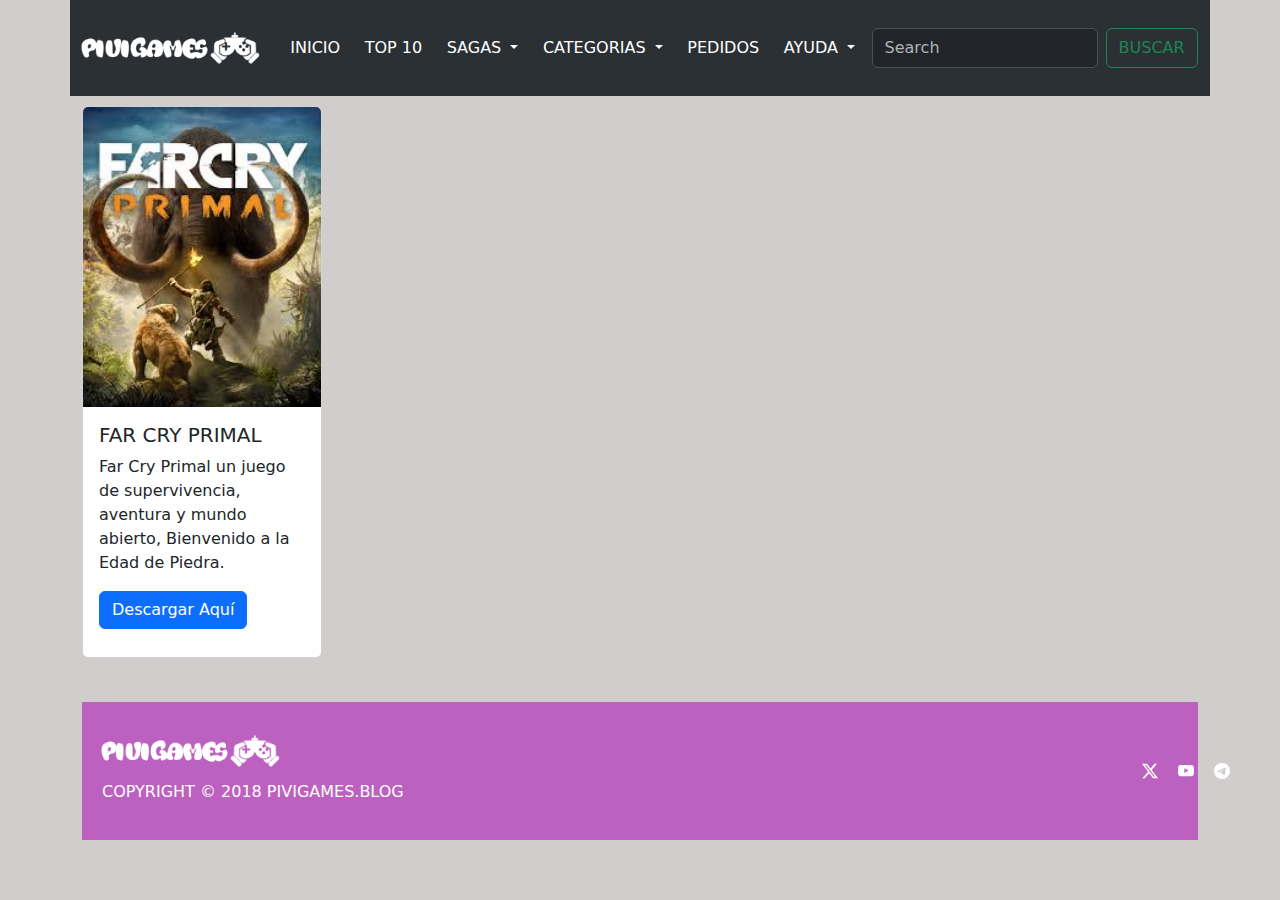
==== ADVENTUR.html @ d3bbd005 "Creacion pagina aventuras" ====
<!DOCTYPE html>
<html lang="es">

<head>
    <meta charset="UTF-8">
    <meta name="viewport" content="width=device-width, initial-scale=1.0">
    <link rel="stylesheet" href="css/bootstrap.css">
    <link rel="stylesheet" href="Proyecto Final/index.css">
    <link rel="stylesheet" href="index.css">
    <title>PIVIGAYS</title>
    <link rel="icon" href="controlador.png">
    <script src="js/bootstrap.bundle.js"></script>
</head>

<body>

    <div class="container">
        <header>

            <div class="row">
                <nav class="navbar navbar-expand-lg bg-body-tertiary" data-bs-theme="dark">
                    <img src="logo.png" class="LOGO" alt="...">

                    <button class="navbar-toggler" type="button" data-bs-toggle="collapse"
                        data-bs-target="#navbarNavDropdown" aria-controls="navbarNavDropdown" aria-expanded="false"
                        aria-label="Toggle navigation">
                        <span class="navbar-toggler-icon"></span>
                    </button>


                    <div class="collapse navbar-collapse row justify-content-between" id="navbarNavDropdown">

                        <ul class="navbar-nav">
                            <li class="nav-item">
                                <a class="nav-link active" aria-current="page" href="Index.html">INICIO</a>
                            </li>

                            <li class="nav-item">
                                <a class="nav-link active" aria-current="page" href="Index.html">TOP 10</a>
                            </li>

                            <li class="nav-item dropdown">
                                <a class="nav-link active dropdown-toggle" href="#" role="button"
                                    data-bs-toggle="dropdown" aria-expanded="false">SAGAS
                                </a>

                                <ul class="dropdown-menu">
                                    <li><a class="dropdown-item" href="SAGA1.html">SAGA ASSASSINS CREED</a></li>
                                    <li><a class="dropdown-item" href="#">SAGA HORIZON</a></li>
                                    <li><a class="dropdown-item" href="SAGA3.html">SAGA FIFA</a></li>
                                </ul>
                            </li>


                            <li class="nav-item dropdown">
                                <a class="nav-link  active dropdown-toggle" href="#" role="button"
                                    data-bs-toggle="dropdown" aria-expanded="false">CATEGORIAS
                                </a>

                                <ul class="dropdown-menu">
                                    <li><a class="dropdown-item" href="MA.html">MUNDO ABERTOS</a></li>
                                    <li><a class="dropdown-item" href="ADVENTUR.html">AVENTURAS</a></li>
                                    <li><a class="dropdown-item" href="#">RPG</a></li>
                                </ul>
                            </li>

                            <li class="nav-item">
                                <a class="nav-link active" href="#">PEDIDOS</a>
                            </li>

                            <li class="nav-item dropdown">
                                <a class="nav-link active dropdown-toggle" href="#" role="button"
                                    data-bs-toggle="dropdown" aria-expanded="false">AYUDA </a>

                                <ul class="dropdown-menu">
                                    <li><a class="dropdown-item" href="https://pivigames.blog/como-descargar/">¿Como
                                            descargar?</a></li>
                                    <li><a class="dropdown-item" href="https://pivigames.blog/tutoria-2/">¿Como
                                            instalar?</a></li>
                                    <li><a class="dropdown-item"
                                            href="https://pivigames.blog/programas-necesario-para-pc/">Programas
                                            necesarios para instalar</a></li>
                                </ul>
                            </li>
                            <form class="d-flex" role="search">
                                <input class="form-control me-2" type="search" placeholder="Search" aria-label="Search">
                                <button class="btn btn-outline-success" type="submit">BUSCAR</button>
                            </form>

                        </ul>
                    </div>
                </nav>

            </div>
            </nav>
        </header>




















        <main>
            <section>
                <div class="row">

                    <div class="col">
                        <div class="card" style="width:15rem; margin-top:10px;">
                            <img src="FAR CRY PRIMAL.jpeg" class="card-img-top Fotitos" alt="...">
                            <div class="card-body">
                                <h5 class="card-title">FAR CRY PRIMAL</h5>
                                <p class="card-text">Far Cry Primal un juego de supervivencia, aventura y mundo abierto, Bienvenido a la Edad de Piedra.</p>
                                <a href="https://pivigames.blog/far-cry-primal-apex-edition/"
                                    class="btn btn-primary">Descargar Aquí</a>
                            </div>
                        </div>
                    </div>














                </div>
                <p><br></p>

              

            </section>
        </main>




























        <footer>
            <div class="row">
                <img src="logo.png" class="LOGO" alt="...">
                <p>COPYRIGHT © 2018 PIVIGAMES.BLOG</p>
              
            </div>
            <div class="row">
                <div class="subfooter">
                    <div class="elementos">
                        <svg xmlns="http://www.w3.org/2000/svg" width="16" height="16" fill="currentColor" class="bi bi-twitter-x" viewBox="0 0 16 16">
                            <path d="M12.6.75h2.454l-5.36 6.142L16 15.25h-4.937l-3.867-5.07-4.425 5.07H.316l5.733-6.57L0 .75h5.063l3.495 4.633L12.601.75Zm-.86 13.028h1.36L4.323 2.145H2.865z"/>
                        </svg>
                    </div>
                    <div class="elementos">
                        <svg xmlns="http://www.w3.org/2000/svg" width="16" height="16" fill="currentColor" class="bi bi-youtube" viewBox="0 0 16 16">
                        <path d="M8.051 1.999h.089c.822.003 4.987.033 6.11.335a2.01 2.01 0 0 1 1.415 1.42c.101.38.172.883.22 1.402l.01.104.022.26.008.104c.065.914.073 1.77.074 1.957v.075c-.001.194-.01 1.108-.082 2.06l-.008.105-.009.104c-.05.572-.124 1.14-.235 1.558a2.01 2.01 0 0 1-1.415 1.42c-1.16.312-5.569.334-6.18.335h-.142c-.309 0-1.587-.006-2.927-.052l-.17-.006-.087-.004-.171-.007-.171-.007c-1.11-.049-2.167-.128-2.654-.26a2.01 2.01 0 0 1-1.415-1.419c-.111-.417-.185-.986-.235-1.558L.09 9.82l-.008-.104A31 31 0 0 1 0 7.68v-.123c.002-.215.01-.958.064-1.778l.007-.103.003-.052.008-.104.022-.26.01-.104c.048-.519.119-1.023.22-1.402a2.01 2.01 0 0 1 1.415-1.42c.487-.13 1.544-.21 2.654-.26l.17-.007.172-.006.086-.003.171-.007A100 100 0 0 1 7.858 2zM6.4 5.209v4.818l4.157-2.408z"/>
                        </svg>
                    </div>
                    <div class="elementos">
                      <svg xmlns="http://www.w3.org/2000/svg" width="16" height="16" fill="currentColor" class="bi bi-telegram" viewBox="0 0 16 16">
                        <path d="M16 8A8 8 0 1 1 0 8a8 8 0 0 1 16 0M8.287 5.906q-1.168.486-4.666 2.01-.567.225-.595.442c-.03.243.275.339.69.47l.175.055c.408.133.958.288 1.243.294q.39.01.868-.32 3.269-2.206 3.374-2.23c.05-.012.12-.026.166.016s.042.12.037.141c-.03.129-1.227 1.241-1.846 1.817-.193.18-.33.307-.358.336a8 8 0 0 1-.188.186c-.38.366-.664.64.015 1.088.327.216.589.393.85.571.284.194.568.387.936.629q.14.092.27.187c.331.236.63.448.997.414.214-.02.435-.22.547-.82.265-1.417.786-4.486.906-5.751a1.4 1.4 0 0 0-.013-.315.34.34 0 0 0-.114-.217.53.53 0 0 0-.31-.093c-.3.005-.763.166-2.984 1.09"/>
                      </svg>
                    </div>
                 </div>
            </div>
        </footer>




    </div>
</body>

</html>
---- index.css ----
body {
    background:#d1cdcd 
}

.LOGO {
    padding: 10px;
    width: 200px;
    /* Cambia el ancho de la imagen a 200 píxeles */
    height: auto;
    /* Mantiene la proporción de la imagen */
}

.nav {
    background-color: blue;
    /* Cambia el color de fondo a azul */
}

.navbar-nav{
    padding: 20px;
}

.card-img-top{
    width: 100%;
    height: 300px;
}

.card-body{
    height: 250px;
}

.row2{
    height: 100%;
    margin: 0;
    display: flex;
    justify-content: center;
    align-items: center;
}

ul.navbar-nav{
    display: flex;
    justify-content: space-around;
} 


#formu1{
    font-size: 30px;
    padding: 15px;
}



footer {
    background-color: rgb(189, 97, 192);
    color: white;
    padding: 20px;
    margin-top: 20px;

    flex-grow: 1;
    order: 3;
    display: flex;
    justify-content: space-between;
    }
    
    .imgfooter { 
        width: 20px;
    }
    
    .imgfooter:hover {
        transform: scale(2,2);
    }
    
    .subfooter { 
        width: 60px;
        display: flex;
        justify-content: flex-start;
        align-items: center;
    }

    .elementos{
    margin-right: 20px;
    }
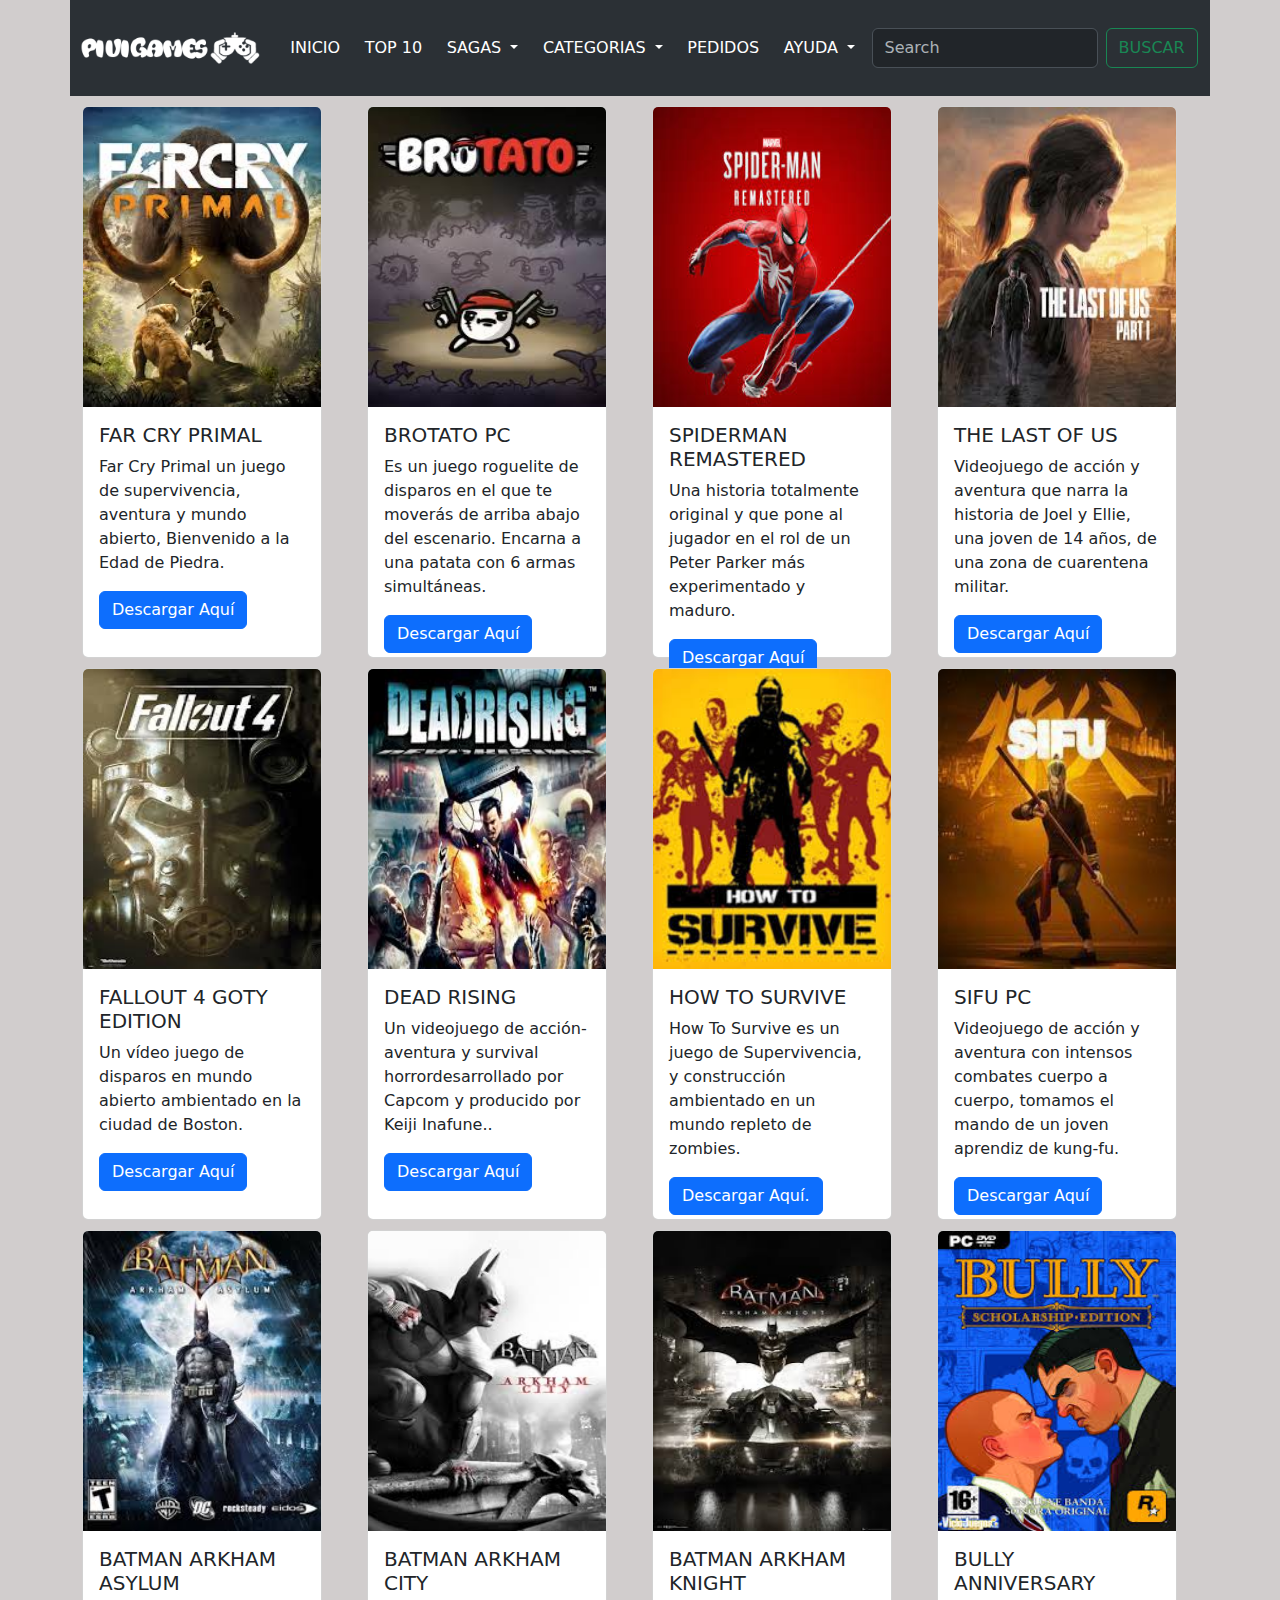
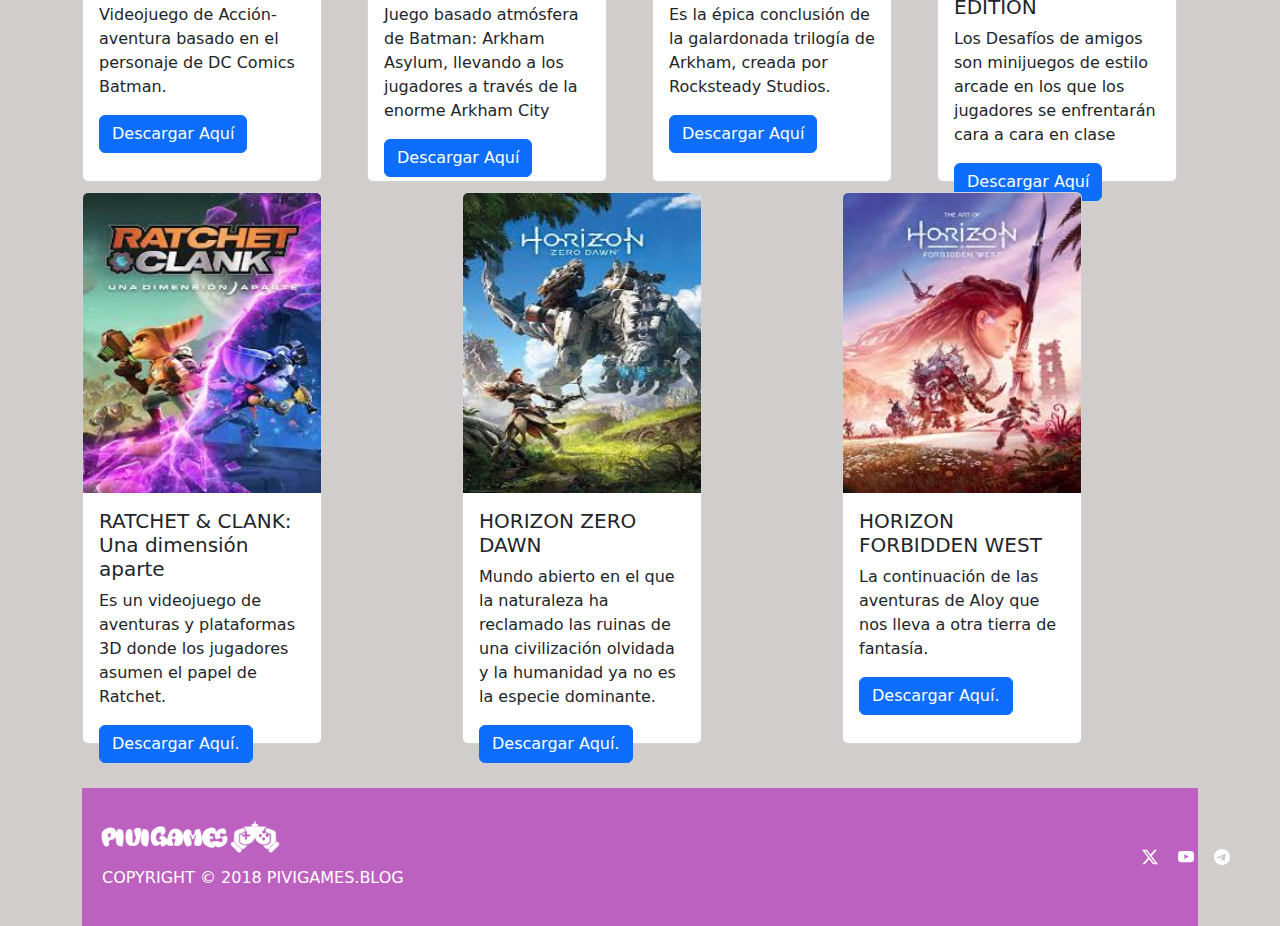
==== commit 6521ac2f: "Ultimos Juegos." ====
--- a/ADVENTUR.html
+++ b/ADVENTUR.html
@@ -7,7 +7,7 @@
     <link rel="stylesheet" href="css/bootstrap.css">
     <link rel="stylesheet" href="Proyecto Final/index.css">
     <link rel="stylesheet" href="index.css">
-    <title>PIVIGAYS</title>
+    <title>PIVIGAMES</title>
     <link rel="icon" href="controlador.png">
     <script src="js/bootstrap.bundle.js"></script>
 </head>
@@ -130,6 +130,179 @@
                         </div>
                     </div>
 
+                    <div class="col">
+                        <div class="card" style="width:15rem; margin-top:10px;">
+                            <img src="brotato.jpg" class="card-img-top Fotitos" alt="...">
+                            <div class="card-body">
+                                <h5 class="card-title">BROTATO PC</h5>
+                                <p class="card-text">Es un juego roguelite de disparos en el que te moverás de arriba abajo del escenario. Encarna a una patata con 6 armas simultáneas.</p>
+                                <a href="https://pivigames.blog/brotato-pc-espanol/"
+                                    class="btn btn-primary">Descargar Aquí</a>
+                            </div>
+                        </div>
+                    </div>
+
+                    <div class="col">
+                        <div class="card" style="width:15rem; margin-top:10px;">
+                            <img src="spider.jpg" class="card-img-top Fotitos" alt="...">
+                            <div class="card-body">
+                                <h5 class="card-title">SPIDERMAN REMASTERED</h5>
+                                <p class="card-text">Una historia totalmente original y que pone al jugador en el rol de un Peter Parker más experimentado y maduro.</p>
+                                <a href="https://pivigames.blog/rem7889562023/"
+                                    class="btn btn-primary">Descargar Aquí</a>
+                            </div>
+                        </div>
+                    </div>
+
+                    <div class="col">
+                        <div class="card" style="width:15rem; margin-top:10px;">
+                            <img src="THE LAST OF US.jpg" class="card-img-top Fotitos" alt="...">
+                            <div class="card-body">
+                                <h5 class="card-title">THE LAST OF US</h5>
+                                <p class="card-text">Videojuego de acción y aventura que narra la historia de Joel y Ellie, una joven de 14 años, de una zona de cuarentena militar.</p>
+                                <a href="https://pivigames.blog/77ofs7896/"
+                                    class="btn btn-primary">Descargar Aquí</a>
+                            </div>
+                        </div>
+                    </div>
+
+                    <div class="col">
+                        <div class="card" style="width:15rem; margin-top:10px;">
+                            <img src="fallout4.jpg" class="card-img-top Fotitos" alt="...">
+                            <div class="card-body">
+                                <h5 class="card-title">FALLOUT 4 GOTY EDITION </h5>
+                                <p class="card-text"> Un vídeo juego de disparos en mundo abierto ambientado en la
+                                    ciudad de Boston. </p>
+                                <a href="https://pivigames.blog/fallout-4-v1-7-dlc-en-espanol/"
+                                    class="btn btn-primary">Descargar Aquí</a>
+                            </div>
+                        </div>
+                    </div>
+
+                    <div class="col">
+                        <div class="card" style="width:15rem; margin-top:10px;">
+                            <img src="DEAD RISING.jpg" class="card-img-top Fotitos" alt="...">
+                            <div class="card-body">
+                                <h5 class="card-title">DEAD RISING </h5>
+                                <p class="card-text">Un videojuego de acción-aventura y survival horrordesarrollado por
+                                    Capcom y producido por Keiji Inafune..</p>
+                                <a href="https://pivigames.blog/dead-rising-en-espanol/"
+                                    class="btn btn-primary">Descargar Aquí</a>
+                            </div>
+                        </div>
+                    </div>
+
+                    <div class="col">
+                        <div class="card" style="width:15rem; margin-top:10px;">
+                            <img src="HTS.jpg" class="card-img-top Fotitos" alt="...">
+                            <div class="card-body">
+                                <h5 class="card-title">HOW TO SURVIVE</h5>
+                                <p class="card-text"> How To Survive es un juego de Supervivencia, y construcción
+                                    ambientado en un mundo repleto de zombies.</p>
+                                <a href="https://pivigames.blog/how-to-survive-pc-espanol-multiplayer-online-lan/"
+                                    class="btn btn-primary">Descargar Aquí.</a>
+                            </div>
+                        </div>
+                    </div>
+
+                    <div class="col">
+                        <div class="card" style="width:15rem; margin-top:10px;">
+                            <img src="SIFU.jpeg" class="card-img-top Fotitos" alt="...">
+                            <div class="card-body">
+                                <h5 class="card-title"> SIFU PC</h5>
+                                <p class="card-text">Videojuego de acción y aventura con intensos combates cuerpo a cuerpo, tomamos el mando de un joven aprendiz de kung-fu.</p>
+                                <a href="https://pivigames.blog/sifu-pc-espanol/"
+                                    class="btn btn-primary">Descargar Aquí</a>
+                            </div>
+                        </div>
+                    </div>
+
+                    <div class="col">
+                        <div class="card" style="width:15rem; margin-top:10px;">
+                            <img src="batman1.jpeg" class="card-img-top Fotitos" alt="...">
+                            <div class="card-body">
+                                <h5 class="card-title">BATMAN ARKHAM ASYLUM</h5>
+                                <p class="card-text">Videojuego de Acción-aventura basado en el personaje de DC Comics Batman.</p>
+                                <a href="https://pivigames.blog/batman-arkham-asylum-game-of-the-year-edition/"
+                                    class="btn btn-primary">Descargar Aquí</a>
+                            </div>
+                        </div>
+                    </div>
+
+
+                    <div class="col">
+                        <div class="card" style="width:15rem; margin-top:10px;">
+                            <img src="batman2.jpeg" class="card-img-top Fotitos" alt="...">
+                            <div class="card-body">
+                                <h5 class="card-title">BATMAN ARKHAM CITY</h5>
+                                <p class="card-text">Juego basado  atmósfera de Batman: Arkham Asylum, llevando a los jugadores a través de la enorme Arkham City</p>
+                                <a href="https://pivigames.blog/batman-arkham-city-game-of-the-year-edition/"
+                                    class="btn btn-primary">Descargar Aquí</a>
+                            </div>
+                        </div>
+                    </div>
+
+                    <div class="col">
+                        <div class="card" style="width:15rem; margin-top:10px;">
+                            <img src="batman3.jpeg" class="card-img-top Fotitos" alt="...">
+                            <div class="card-body">
+                                <h5 class="card-title">BATMAN ARKHAM KNIGHT</h5>
+                                <p class="card-text">Es la épica conclusión de la galardonada trilogía de Arkham, creada por Rocksteady Studios.</p>
+                                <a href="https://pivigames.blog/batman-arkham-knight-en-espanol/"
+                                    class="btn btn-primary">Descargar Aquí</a>
+                            </div>
+                        </div>
+                    </div>
+
+                    <div class="col">
+                        <div class="card" style="width:15rem; margin-top:10px;">
+                            <img src="BULLY.jpeg" class="card-img-top Fotitos" alt="...">
+                            <div class="card-body">
+                                <h5 class="card-title">BULLY ANNIVERSARY EDITION</h5>
+                                <p class="card-text">Los Desafíos de amigos son minijuegos de estilo arcade en los que los jugadores se enfrentarán cara a cara en clase</p>
+                                <a href="https://pivigames.blog/bully-anniversary-edition-apk-datos-android/"
+                                    class="btn btn-primary">Descargar Aquí</a>
+                            </div>
+                        </div>
+                    </div>
+
+                    <div class="col">
+                        <div class="card" style="width:15rem; margin-top:10px;">
+                            <img src="Ratchet.jpg" class="card-img-top Fotitos" alt="...">
+                            <div class="card-body">
+                                <h5 class="card-title">RATCHET & CLANK: Una dimensión aparte </h5>
+                                <p class="card-text">Es un videojuego de aventuras y plataformas 3D donde los jugadores
+                                    asumen el papel de Ratchet.</p>
+                                <a href="https://pivigames.blog/rcl4ntr/" class="btn btn-primary">Descargar Aquí.</a>
+                            </div>
+                        </div>
+                    </div>
+
+
+                    <div class="col">
+                        <div class="card" style="width:15rem; margin-top:10px;">
+                            <img src="Horizon.jpg" class="card-img-top Fotitos" alt="...">
+                            <div class="card-body">
+                                <h5 class="card-title">HORIZON ZERO DAWN</h5>
+                                <p class="card-text">Mundo abierto en el que la naturaleza ha reclamado las ruinas de
+                                    una civilización olvidada y la humanidad ya no es la especie dominante.</p>
+                                <a href="https://pivigames.blog/horizon-zero-dawn-complete-edition-20-oferta/"
+                                    class="btn btn-primary">Descargar Aquí.</a>
+                            </div>
+                        </div>
+                    </div>
+
+                    <div class="col">
+                        <div class="card" style="width:15rem; margin-top:10px;">
+                            <img src="Horizon2.jpg" class="card-img-top Fotitos" alt="...">
+                            <div class="card-body">
+                                <h5 class="card-title">HORIZON FORBIDDEN WEST </h5>
+                                <p class="card-text">La continuación de las aventuras de Aloy que nos lleva a otra
+                                    tierra de fantasía.</p>
+                                <a href="https://pivigames.blog/fwhr789w/" class="btn btn-primary">Descargar Aquí.</a>
+                            </div>
+                        </div>
+                    </div>
 
 
 
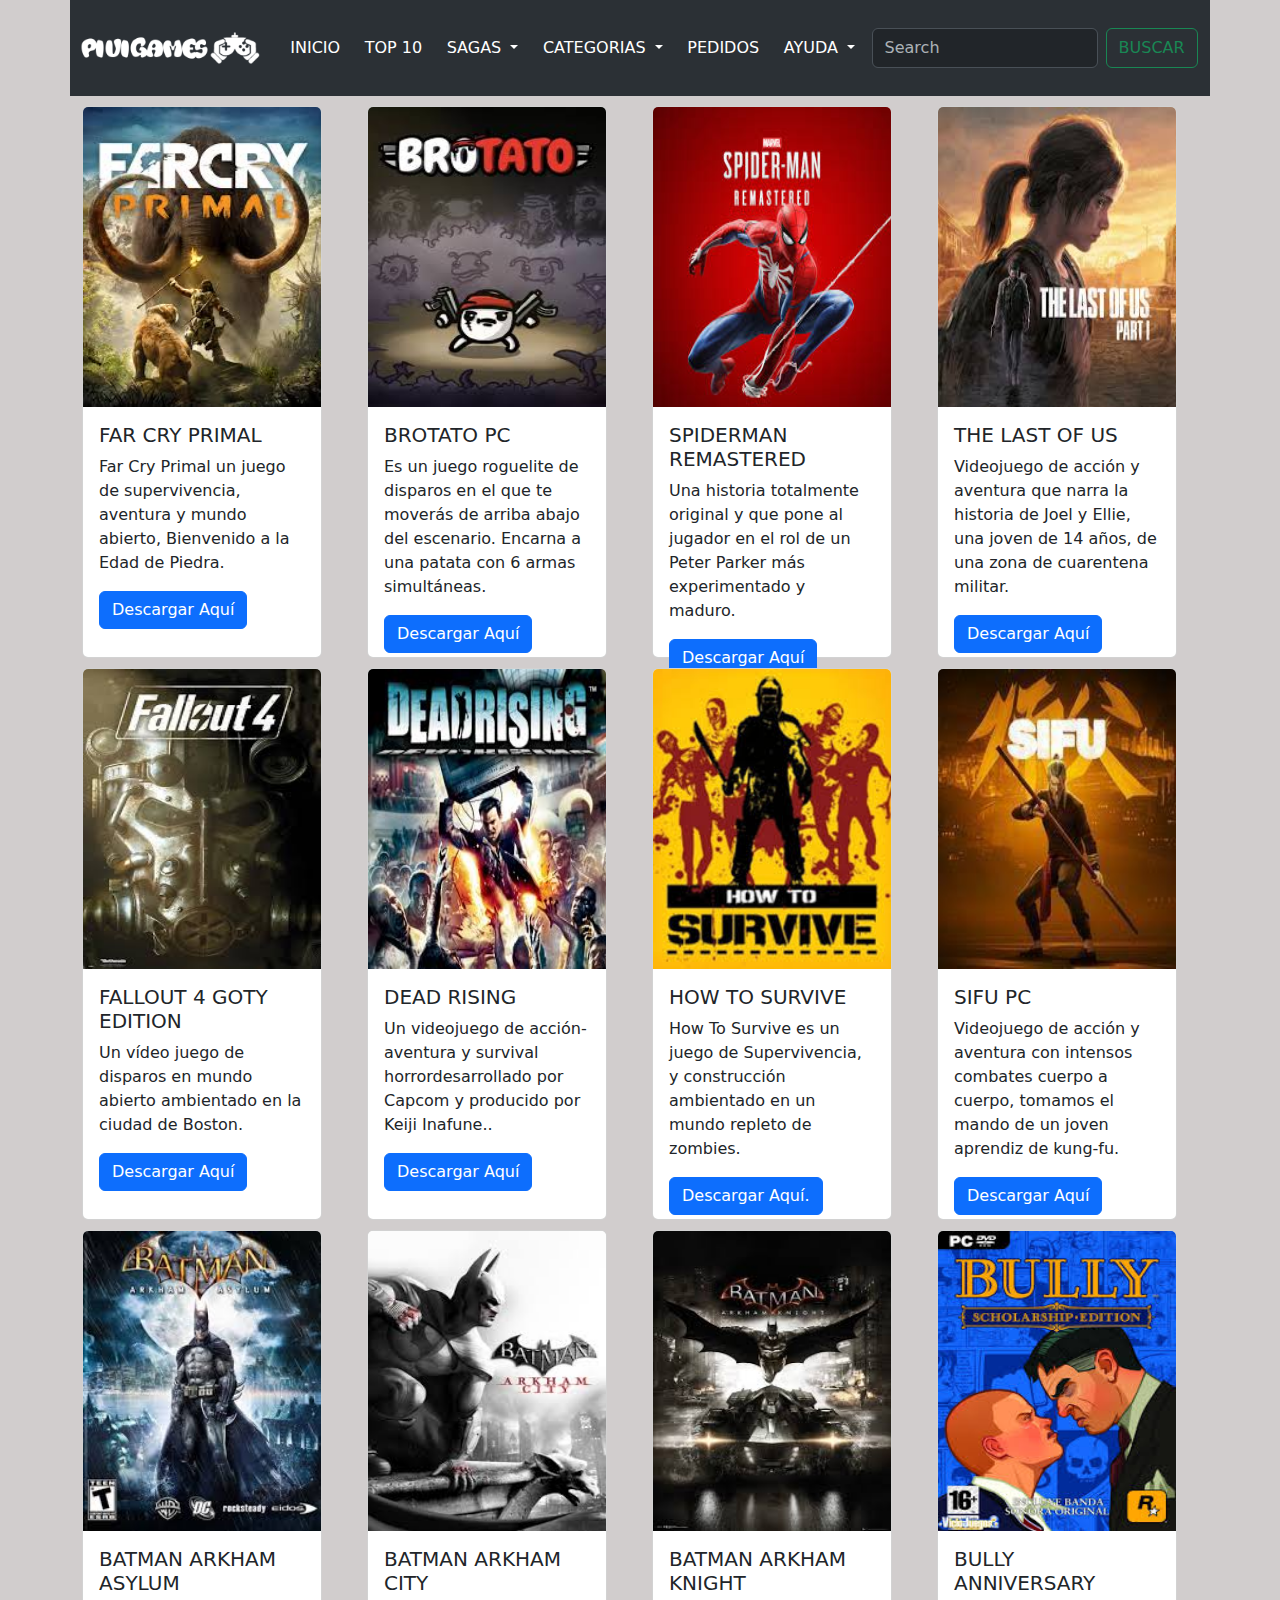
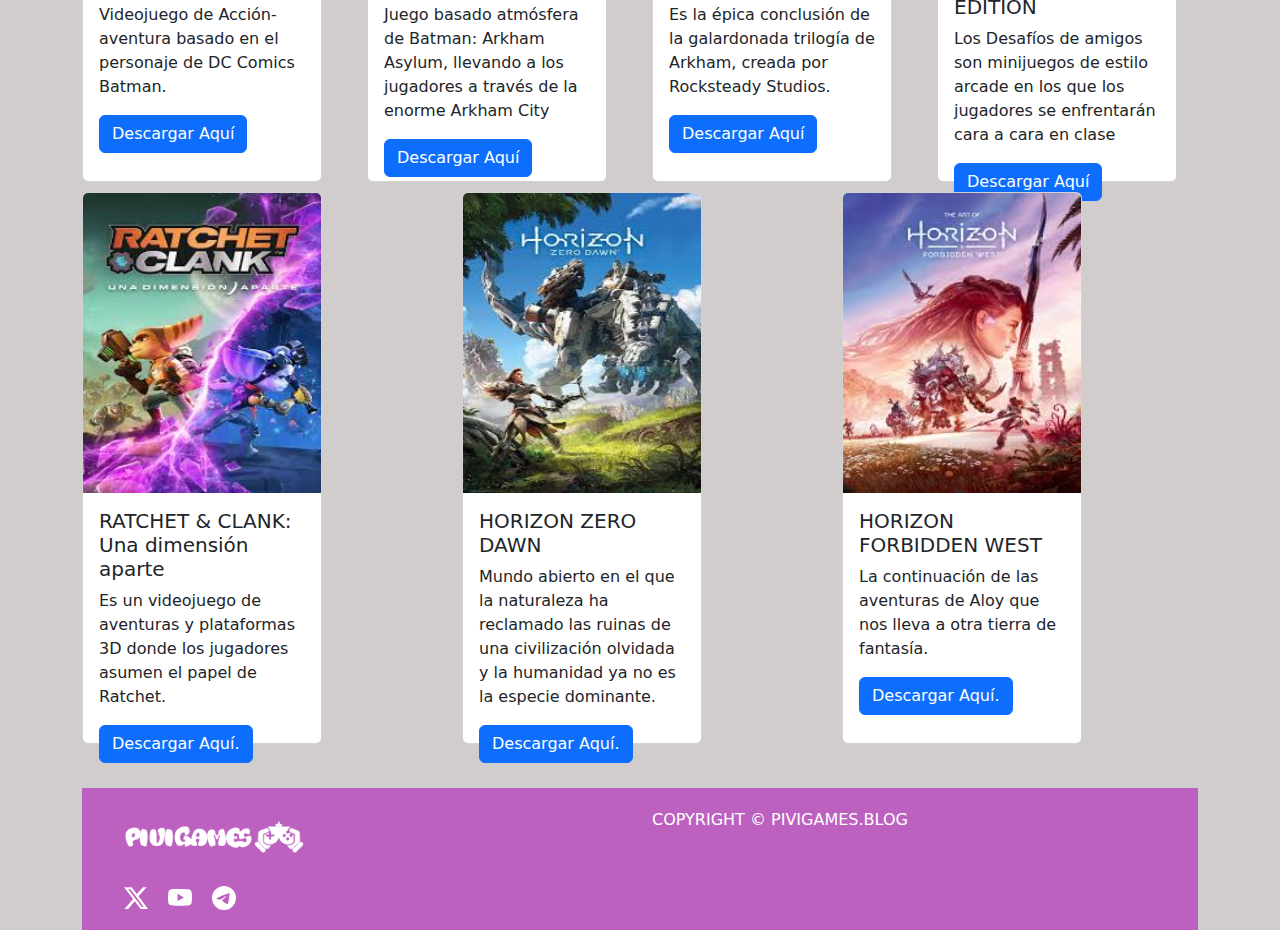
==== commit 41412b00: "Arreglo footer" ====
--- a/ADVENTUR.html
+++ b/ADVENTUR.html
@@ -60,7 +60,7 @@
                                 <ul class="dropdown-menu">
                                     <li><a class="dropdown-item" href="MA.html">MUNDO ABERTOS</a></li>
                                     <li><a class="dropdown-item" href="ADVENTUR.html">AVENTURAS</a></li>
-                                    <li><a class="dropdown-item" href="#">RPG</a></li>
+                                    <li><a class="dropdown-item" href="RPG.html">RPG</a></li>
                                 </ul>
                             </li>
 
@@ -352,29 +352,42 @@
 
 
         <footer>
-            <div class="row">
-                <img src="logo.png" class="LOGO" alt="...">
-                <p>COPYRIGHT © 2018 PIVIGAMES.BLOG</p>
-              
-            </div>
-            <div class="row">
-                <div class="subfooter">
-                    <div class="elementos">
-                        <svg xmlns="http://www.w3.org/2000/svg" width="16" height="16" fill="currentColor" class="bi bi-twitter-x" viewBox="0 0 16 16">
-                            <path d="M12.6.75h2.454l-5.36 6.142L16 15.25h-4.937l-3.867-5.07-4.425 5.07H.316l5.733-6.57L0 .75h5.063l3.495 4.633L12.601.75Zm-.86 13.028h1.36L4.323 2.145H2.865z"/>
-                        </svg>
-                    </div>
-                    <div class="elementos">
-                        <svg xmlns="http://www.w3.org/2000/svg" width="16" height="16" fill="currentColor" class="bi bi-youtube" viewBox="0 0 16 16">
-                        <path d="M8.051 1.999h.089c.822.003 4.987.033 6.11.335a2.01 2.01 0 0 1 1.415 1.42c.101.38.172.883.22 1.402l.01.104.022.26.008.104c.065.914.073 1.77.074 1.957v.075c-.001.194-.01 1.108-.082 2.06l-.008.105-.009.104c-.05.572-.124 1.14-.235 1.558a2.01 2.01 0 0 1-1.415 1.42c-1.16.312-5.569.334-6.18.335h-.142c-.309 0-1.587-.006-2.927-.052l-.17-.006-.087-.004-.171-.007-.171-.007c-1.11-.049-2.167-.128-2.654-.26a2.01 2.01 0 0 1-1.415-1.419c-.111-.417-.185-.986-.235-1.558L.09 9.82l-.008-.104A31 31 0 0 1 0 7.68v-.123c.002-.215.01-.958.064-1.778l.007-.103.003-.052.008-.104.022-.26.01-.104c.048-.519.119-1.023.22-1.402a2.01 2.01 0 0 1 1.415-1.42c.487-.13 1.544-.21 2.654-.26l.17-.007.172-.006.086-.003.171-.007A100 100 0 0 1 7.858 2zM6.4 5.209v4.818l4.157-2.408z"/>
-                        </svg>
-                    </div>
-                    <div class="elementos">
-                      <svg xmlns="http://www.w3.org/2000/svg" width="16" height="16" fill="currentColor" class="bi bi-telegram" viewBox="0 0 16 16">
-                        <path d="M16 8A8 8 0 1 1 0 8a8 8 0 0 1 16 0M8.287 5.906q-1.168.486-4.666 2.01-.567.225-.595.442c-.03.243.275.339.69.47l.175.055c.408.133.958.288 1.243.294q.39.01.868-.32 3.269-2.206 3.374-2.23c.05-.012.12-.026.166.016s.042.12.037.141c-.03.129-1.227 1.241-1.846 1.817-.193.18-.33.307-.358.336a8 8 0 0 1-.188.186c-.38.366-.664.64.015 1.088.327.216.589.393.85.571.284.194.568.387.936.629q.14.092.27.187c.331.236.63.448.997.414.214-.02.435-.22.547-.82.265-1.417.786-4.486.906-5.751a1.4 1.4 0 0 0-.013-.315.34.34 0 0 0-.114-.217.53.53 0 0 0-.31-.093c-.3.005-.763.166-2.984 1.09"/>
-                      </svg>
-                    </div>
-                 </div>
+            <div class="container">
+                <div class="row">
+                    <div class="col-md-6">
+                        <img src="logo.png" class="LOGO" alt="Pivigames Logo">
+                    </div>
+                    <div class="col-md-6 text-right">
+                        <p class="copyright">COPYRIGHT &copy; <span id="currentYear"></span> PIVIGAMES.BLOG</p>
+                    </div>
+                </div>
+                <div class="row">
+                    <div class="col-md-12 text-center">
+                        <div class="social-icons">
+                            <a href="https://twitter.com/Pivigamesoff" class="social-icon">
+                                <svg xmlns="http://www.w3.org/2000/svg" width="24" height="24" class="bi bi-twitter"
+                                    viewBox="0 0 16 16">
+                                    <path
+                                        d="M12.6.75h2.454l-5.36 6.142L16 15.25h-4.937l-3.867-5.07-4.425 5.07H.316l5.733-6.57L0 .75h5.063l3.495 4.633L12.601.75Zm-.86 13.028h1.36L4.323 2.145H2.865z" />
+                                </svg>
+                            </a>
+                            <a href="https://www.youtube.com/@VeroxPivigames" class="social-icon">
+                                <svg xmlns="http://www.w3.org/2000/svg" width="24" height="24" class="bi bi-youtube"
+                                    viewBox="0 0 16 16">
+                                    <path
+                                        d="M8.051 1.999h.089c.822.003 4.987.033 6.11.335a2.01 2.01 0 0 1 1.415 1.42c.101.38.172.883.22 1.402l.01.104.022.26.008.104c.065.914.073 1.77.074 1.957v.075c-.001.194-.01 1.108-.082 2.06l-.008.105-.009.104c-.05.572-.124 1.14-.235 1.558a2.01 2.01 0 0 1-1.415 1.42c-1.16.312-5.569.334-6.18.335h-.142c-.309 0-1.587-.006-2.927-.052l-.17-.006-.087-.004-.171-.007-.171-.007c-1.11-.049-2.167-.128-2.654-.26a2.01 2.01 0 0 1-1.415-1.419c-.111-.417-.185-.986-.235-1.558L.09 9.82l-.008-.104A31 31 0 0 1 0 7.68v-.123c.002-.215.01-.958.064-1.778l.007-.103.003-.052.008-.104.022-.26.01-.104c.048-.519.119-1.023.22-1.402a2.01 2.01 0 0 1 1.415-1.42c.487-.13 1.544-.21 2.654-.26l.17-.007.172-.006.086-.003.171-.007A100 100 0 0 1 7.858 2zM6.4 5.209v4.818l4.157-2.408z" />
+                                </svg>
+                            </a>
+                            <a href="https://t.me/+RLTQ4qZp5D0zZGMx" class="social-icon">
+                                <svg xmlns="http://www.w3.org/2000/svg" width="24" height="24" class="bi bi-telegram"
+                                    viewBox="0 0 16 16">
+                                    <path
+                                        d="M16 8A8 8 0 1 1 0 8a8 8 0 0 1 16 0M8.287 5.906q-1.168.486-4.666 2.01-.567.225-.595.442c-.03.243.275.339.69.47l.175.055c.408.133.958.288 1.243.294q.39.01.868-.32 3.269-2.206 3.374-2.23c.05-.012.12-.026.166.016s.042.12.037.141c-.03.129-1.227 1.241-1.846 1.817-.193.18-.33.307-.358.336a8 8 0 0 1-.188.186c-.38.366-.664.64.015 1.088.327.216.589.393.85.571.284.194.568.387.936.629q.14.092.27.187c.331.236.63.448.997.414.214-.02.435-.22.547-.82.265-1.417.786-4.486.906-5.751a1.4 1.4 0 0 0-.013-.315.34.34 0 0 0-.114-.217.53.53 0 0 0-.31-.093c-.3.005-.763.166-2.984 1.09" />
+                                </svg>
+                            </a>
+                        </div>
+                    </div>
+                </div>
             </div>
         </footer>
 
--- a/index.css
+++ b/index.css
@@ -8,11 +8,6 @@
     /* Cambia el ancho de la imagen a 200 píxeles */
     height: auto;
     /* Mantiene la proporción de la imagen */
-}
-
-.nav {
-    background-color: blue;
-    /* Cambia el color de fondo a azul */
 }
 
 .navbar-nav{
@@ -55,10 +50,15 @@
     padding: 20px;
     margin-top: 20px;
 
-    flex-grow: 1;
-    order: 3;
     display: flex;
     justify-content: space-between;
+    }
+
+    .subfooter { 
+        width: 60px;
+        display: flex;
+        justify-content: flex-start;
+        align-items: center;
     }
     
     .imgfooter { 
@@ -69,15 +69,34 @@
         transform: scale(2,2);
     }
     
-    .subfooter { 
-        width: 60px;
-        display: flex;
-        justify-content: flex-start;
-        align-items: center;
-    }
-
     .elementos{
     margin-right: 20px;
     }
     
- +    .social-icons {
+        display: flex;
+        display: inline-block;
+        color: black;
+    }
+
+    .social-icons .social-icon svg {
+        fill: rgb(255, 254, 254) !important; /* Cambiar el color de relleno del icono a negro */
+        color: rgb(255, 255, 255) !important; /* Cambiar el color del icono a negro (para navegadores que no admiten el relleno SVG) */
+    }
+ 
+    .social-icon {
+        text-decoration: none; /* Elimina cualquier decoración de texto, como subrayado */
+        cursor: pointer; /* Cambia el cursor cuando se pasa sobre los iconos */
+    }
+
+    .social-icons {
+        display: flex; /* Utiliza flexbox para centrar los iconos horizontalmente */
+        margin-top: 20px; /* Agrega espacio superior */
+    }
+    
+    .social-icon {
+        text-decoration: none; /* Elimina cualquier decoración de texto, como subrayado */
+        cursor: pointer; /* Cambia el cursor cuando se pasa sobre los iconos */
+        margin: 0 10px; /* Agrega margen horizontal entre los iconos */
+    }
+    